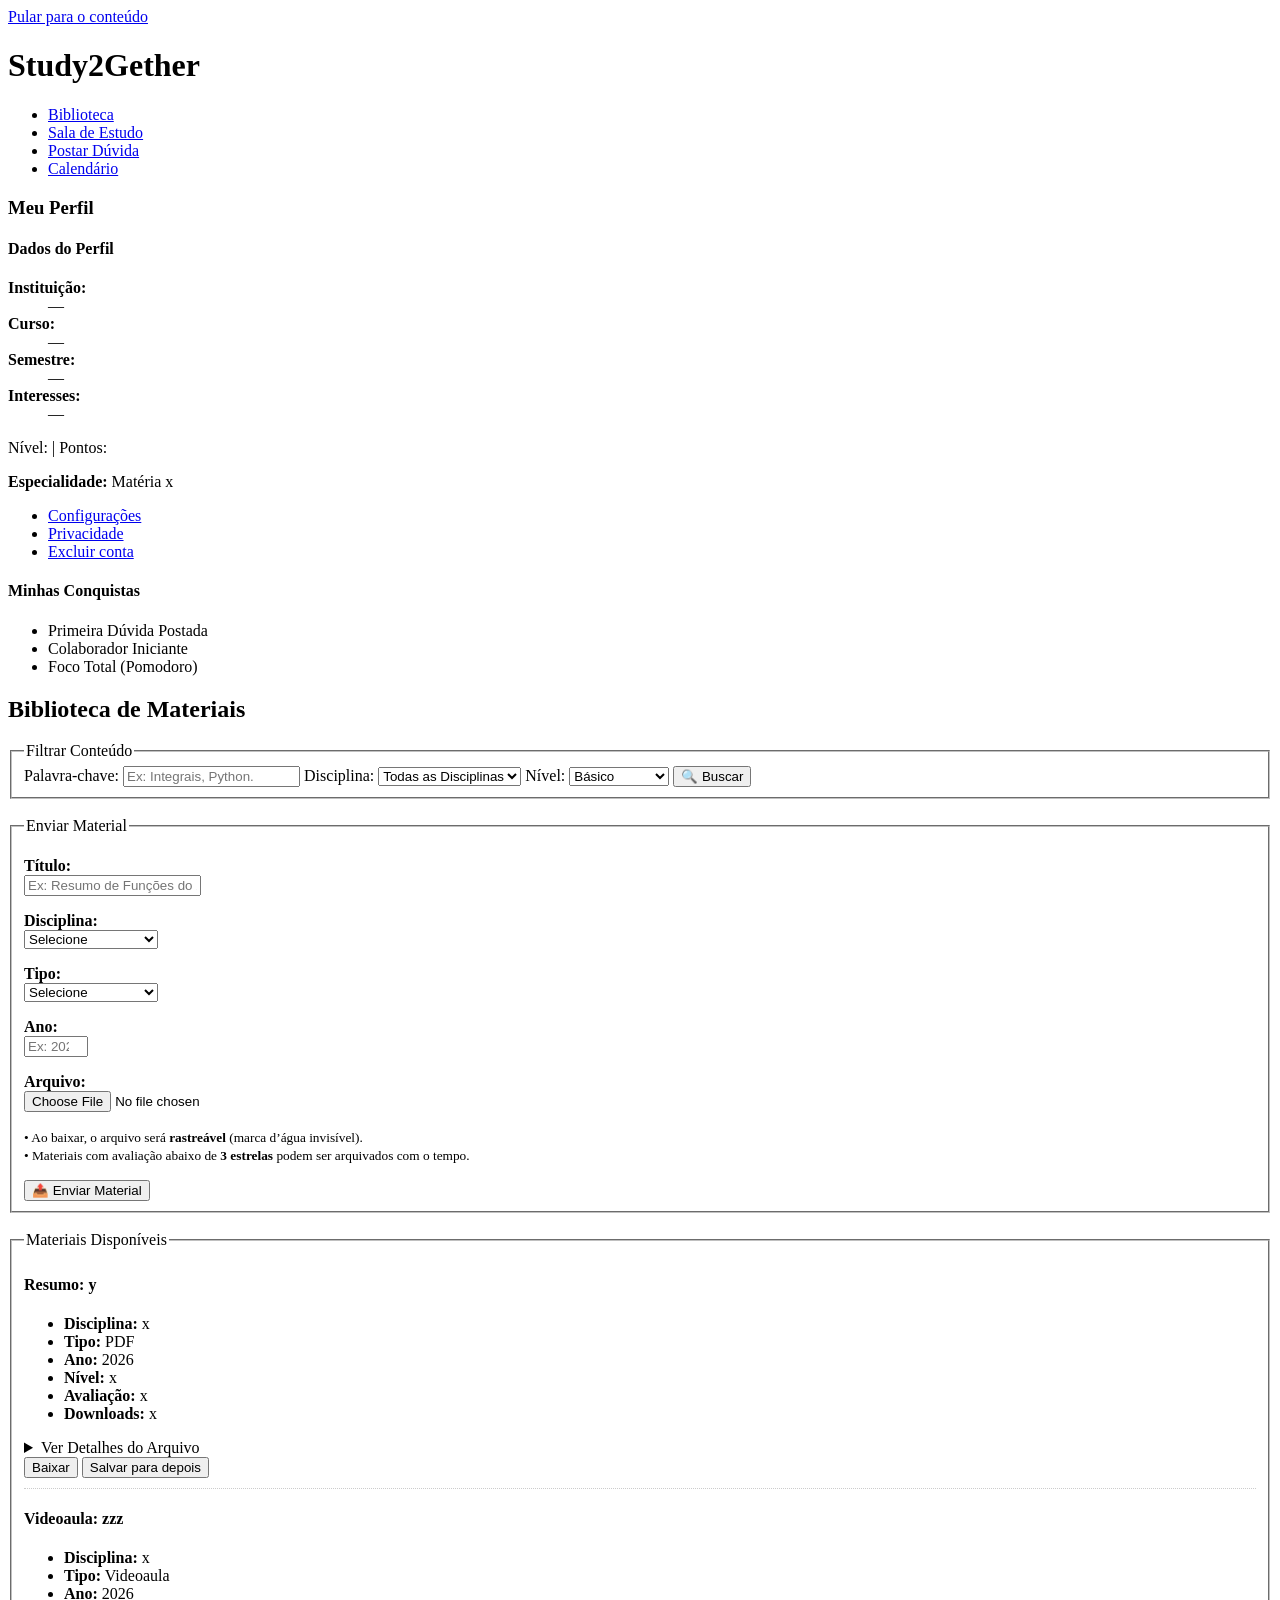
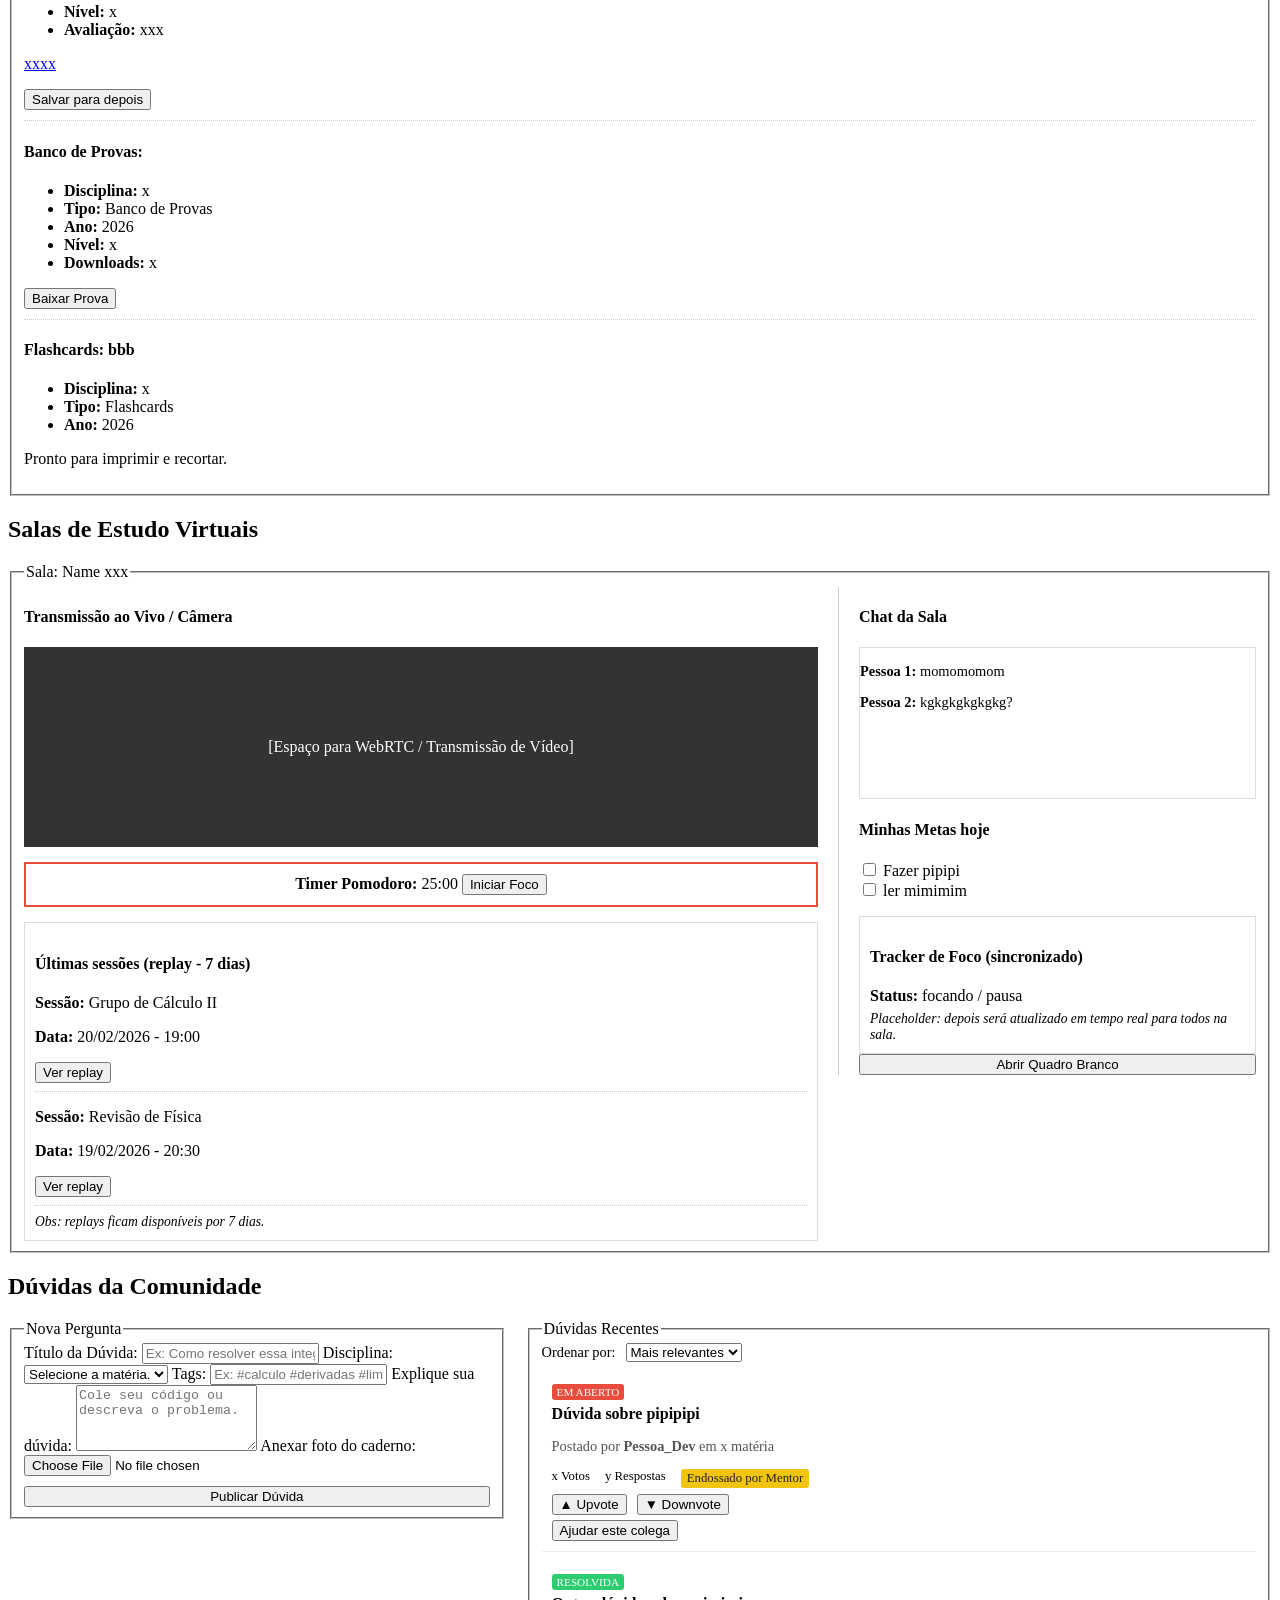
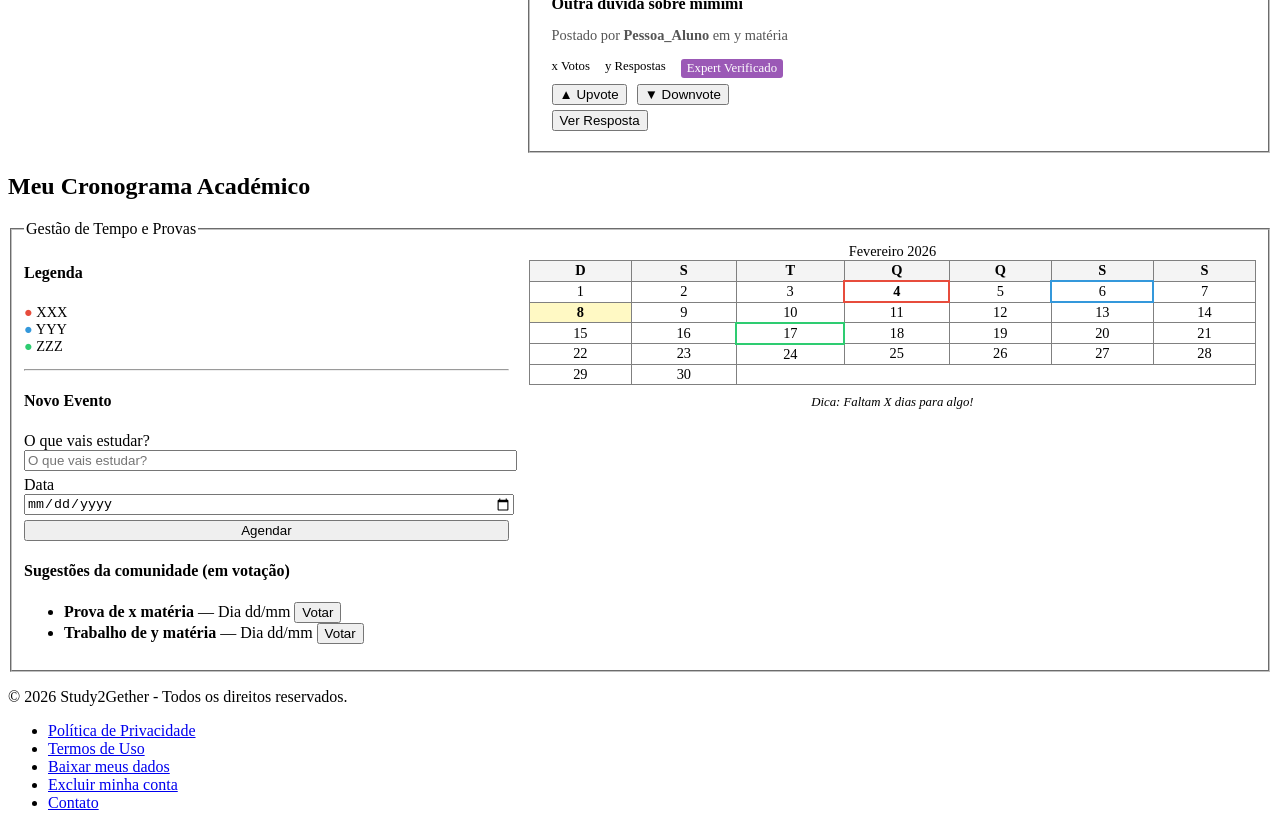
==== index.html @ aff8c79a "Update and rename CÓDIGO html.txt to index.html" ====
<!DOCTYPE html>
<html lang="pt-br">
<head>
    <meta charset="UTF-8"> <title>Study2Gether | Plataforma de Estudos Colaborativos</title>
    <meta name="viewport" content="width=device-width, initial-scale=1.0">
    <meta name="description" content="Plataforma de estudos colaborativos com salas virtuais, biblioteca de materiais e sistema de gamificação.">

    <meta name="theme-color" content="#4A90E2">
    <meta name="apple-mobile-web-app-capable" content="yes">
    <meta name="apple-mobile-web-app-status-bar-style" content="black-translucent">
    
</head>
<body>
     
    <a href="#conteudo">Pular para o conteúdo</a>

    <header>
        <h1>Study2Gether</h1>
        <nav aria-label="Menu Principal">
            <ul>
               <li><a href="#biblioteca">Biblioteca</a></li>
                <li><a href="#sala">Sala de Estudo</a></li>
                <li><a href="#duvidas">Postar Dúvida</a></li>
                <li><a href="#calendario">Calendário</a></li>
            </ul>
        </nav>
    </header>

<aside>
    <h3>Meu Perfil</h3>
    <section aria-labelledby="dados-perfil">
        <h4 id="dados-perfil">Dados do Perfil</h4>
        <dl>
            <dt><strong>Instituição:</strong></dt>
            <dd>—</dd>

            <dt><strong>Curso:</strong></dt>
            <dd>—</dd>

            <dt><strong>Semestre:</strong></dt>
            <dd>—</dd>

            <dt><strong>Interesses:</strong></dt>
            <dd>—</dd>
        </dl>
    </section>

    <p>Nível: | Pontos:</p>
    <p><strong>Especialidade:</strong> Matéria x</p>

    <nav aria-label="Ações de Conta">
        <ul>
            <li><a href="#configuracoes">Configurações</a></li>
            <li><a href="#privacidade">Privacidade</a></li>
            <li><a href="#excluir-conta">Excluir conta</a></li>
        </ul>
    </nav>

    <h4>Minhas Conquistas</h4>
    <ul>
        <li>Primeira Dúvida Postada</li>
        <li>Colaborador Iniciante</li>
        <li>Foco Total (Pomodoro)</li>
    </ul>
</aside>

    <main id="conteudo">
        <section id="biblioteca">
    <header>
        <h2>Biblioteca de Materiais</h2>
    </header>

    <fieldset>
        <legend>Filtrar Conteúdo</legend>
        <form action="#" method="GET">
            <label for="busca">Palavra-chave:</label>
            <input type="search" id="busca" name="q" placeholder="Ex: Integrais, Python.">

            <label for="filtro-materia">Disciplina:</label>
            <select id="filtro-materia" name="materia">
              <option value="todos">Todas as Disciplinas</option>
              <option value="portugues">Português</option>
              <option value="matematica">Matemática</option>
              <option value="fisica">Física</option>
              <option value="biologia">Biologia</option>
              <option value="historia">História</option>
              <option value="geografia">Geografia</option>
              <option value="quimica">Química</option>
              <option value="producao-texto">Produção de Texto</option>
              <option value="literatura">Literatura</option>
              <option value="artes">Artes</option>
            </select>

            <label for="filtro-nivel">Nível:</label>
            <select id="filtro-nivel" name="nivel">
                <option value="basico">Básico</option>
                <option value="intermediario">Intermediário</option>
                <option value="avancado">Avançado</option>
            </select>
            <button type="submit">🔍 Buscar</button>
        </form>
    </fieldset>

    <br>

    <fieldset>
        <legend>Enviar Material</legend>

        <form action="#" method="POST" enctype="multipart/form-data">
            <p>
                <label for="mat-titulo"><strong>Título:</strong></label><br>
                <input type="text" id="mat-titulo" name="titulo" required placeholder="Ex: Resumo de Funções do 2º grau">
            </p>

            <p>
                <label for="mat-disciplina"><strong>Disciplina:</strong></label><br>
                <select id="mat-disciplina" name="disciplina" required>
                    <option value="" selected disabled>Selecione</option>
                    <option value="portugues">Português</option>
                    <option value="matematica">Matemática</option>
                    <option value="fisica">Física</option>
                    <option value="biologia">Biologia</option>
                    <option value="historia">História</option>
                    <option value="geografia">Geografia</option>
                    <option value="quimica">Química</option>
                    <option value="producao-texto">Produção de Texto</option>
                    <option value="literatura">Literatura</option>
                    <option value="artes">Artes</option>
                </select>
            </p>

            <p>
                <label for="mat-tipo"><strong>Tipo:</strong></label><br>
                <select id="mat-tipo" name="tipo" required>
                    <option value="" selected disabled>Selecione</option>
                    <option value="resumo">Resumo</option>
                    <option value="mapa-mental">Mapa Mental</option>
                    <option value="lista-exercicios">Lista de Exercícios</option>
                    <option value="prova">Banco de Provas</option>
                    <option value="flashcards">Flashcards</option>
                    <option value="videoaula">Videoaula</option>
                    <option value="outro">Outro</option>
                </select>
            </p>

            <p>
                <label for="mat-ano"><strong>Ano:</strong></label><br>
                <input type="number" id="mat-ano" name="ano" required min="2000" max="2100" placeholder="Ex: 2026">
            </p>

            <p>
                <label for="mat-arquivo"><strong>Arquivo:</strong></label><br>
                <input type="file" id="mat-arquivo" name="arquivo" required>
            </p>

            <p>
                <small>
                    • Ao baixar, o arquivo será <strong>rastreável</strong> (marca d’água invisível).<br>
                    • Materiais com avaliação abaixo de <strong>3 estrelas</strong> podem ser arquivados com o tempo.
                </small>
            </p>

            <button type="submit">📤 Enviar Material</button>
        </form>
    </fieldset>

    <br>

    <fieldset>
        <legend>Materiais Disponíveis</legend>

        <article style="border-bottom: 1px dotted #ccc; margin-bottom: 15px; padding-bottom: 10px;">
            <h4>Resumo: y</h4>

            <ul>
                <li><strong>Disciplina:</strong> x</li>
                <li><strong>Tipo:</strong> PDF</li>
                <li><strong>Ano:</strong> <time datetime="2026">2026</time></li>
                <li><strong>Nível:</strong> x</li>
                <li><strong>Avaliação:</strong> x</li>
                <li><strong>Downloads:</strong> x</li>
            </ul>

            <details>
                <summary>Ver Detalhes do Arquivo</summary>
                <p>Resumo focado em pipipip</p>
                <section class="comentarios">
                    <h5>Comentários (2)</h5>
                    <p><small><strong>z_Estudante:</strong> mimimi!</small></p>
                </section>
            </details>

            <button type="button">Baixar</button>
            <button type="button">Salvar para depois</button>
        </article>

        <article style="border-bottom: 1px dotted #ccc; margin-bottom: 15px; padding-bottom: 10px;">
            <h4>Videoaula: zzz</h4>

            <ul>
                <li><strong>Disciplina:</strong> x</li>
                <li><strong>Tipo:</strong> Videoaula</li>
                <li><strong>Ano:</strong> <time datetime="2026">2026</time></li>
                <li><strong>Nível:</strong> x</li>
                <li><strong>Avaliação:</strong> xxx</li>
            </ul>

            <p><a href="https://youtube.com" target="_blank">xxxx</a></p>
            <button type="button">Salvar para depois</button>
        </article>

        <article style="border-bottom: 1px dotted #ccc; margin-bottom: 15px; padding-bottom: 10px;">
            <h4>Banco de Provas:</h4>

            <ul>
                <li><strong>Disciplina:</strong> x</li>
                <li><strong>Tipo:</strong> Banco de Provas</li>
                <li><strong>Ano:</strong> <time datetime="2026">2026</time></li>
                <li><strong>Nível:</strong> x</li>
                <li><strong>Downloads:</strong> x</li>
            </ul>

            <button type="button">Baixar Prova</button>
        </article>

        <article>
            <h4>Flashcards: bbb</h4>

            <ul>
                <li><strong>Disciplina:</strong> x</li>
                <li><strong>Tipo:</strong> Flashcards</li>
                <li><strong>Ano:</strong> <time datetime="2026">2026</time></li>
            </ul>

            <p>Pronto para imprimir e recortar.</p>
        </article>
    </fieldset>
</section>
        <section id="sala">
    <header>
        <h2>Salas de Estudo Virtuais</h2>
    </header>

    <fieldset>
        <legend>Sala: Name xxx</legend>

        <div style="display: flex; gap: 20px; align-items: flex-start;">

            <div style="flex: 2;">
                <h4>Transmissão ao Vivo / Câmera</h4>
                <div style="background-color: #333; height: 200px; color: white; display: flex; align-items: center; justify-content: center;">
                    <p>[Espaço para WebRTC / Transmissão de Vídeo]</p>
                </div>

                <div id="pomodoro" style="margin-top: 15px; padding: 10px; border: 2px solid #e74c3c; text-align: center;">
                    <strong>Timer Pomodoro:</strong> <span>25:00</span>
                    <button type="button">Iniciar Foco</button>
                </div>

                <!-- ADICIONADO: Replay por 7 dias (RF10) -->
                <section aria-label="Replay das sessões" style="margin-top: 15px; padding: 10px; border: 1px solid #ddd;">
                    <h4>Últimas sessões (replay - 7 dias)</h4>

                    <article style="border-bottom: 1px dotted #ccc; padding-bottom: 8px; margin-bottom: 8px;">
                        <p><strong>Sessão:</strong> Grupo de Cálculo II</p>
                        <p><strong>Data:</strong> <time datetime="2026-02-20T19:00">20/02/2026 - 19:00</time></p>
                        <button type="button">Ver replay</button>
                    </article>

                    <article style="border-bottom: 1px dotted #ccc; padding-bottom: 8px; margin-bottom: 8px;">
                        <p><strong>Sessão:</strong> Revisão de Física</p>
                        <p><strong>Data:</strong> <time datetime="2026-02-19T20:30">19/02/2026 - 20:30</time></p>
                        <button type="button">Ver replay</button>
                    </article>

                    <p style="font-size: 0.85em; margin: 0;">
                        <em>Obs: replays ficam disponíveis por 7 dias.</em>
                    </p>
                </section>
            </div>

            <div style="flex: 1; border-left: 1px solid #ccc; padding-left: 20px;">
                <h4>Chat da Sala</h4>
                <div style="height: 150px; border: 1px solid #ddd; margin-bottom: 10px; font-size: 0.9em; overflow-y: scroll;">
                    <p><strong>Pessoa 1:</strong> momomomom</p>
                    <p><strong>Pessoa 2:</strong> kgkgkgkgkgkg?</p>
                </div>

                <h4>Minhas Metas hoje</h4>
                <ul style="list-style: none; padding: 0;">
                    <li><input type="checkbox"> Fazer pipipi</li>
                    <li><input type="checkbox"> ler mimimim</li>
                </ul>

                <aside aria-label="Tracker de Foco" style="margin-top: 10px; padding: 10px; border: 1px solid #ddd;">
                    <h4>Tracker de Foco (sincronizado)</h4>
                    <p style="margin: 0;"><strong>Status:</strong> focando / pausa</p>
                    <p style="margin: 6px 0 0 0; font-size: 0.85em;">
                        <em>Placeholder: depois será atualizado em tempo real para todos na sala.</em>
                    </p>
                </aside>

                <button type="button" style="width: 100%;">Abrir Quadro Branco</button>
            </div>

        </div>
    </fieldset>
</section>

        <section id="duvidas">
    <header>
        <h2>Dúvidas da Comunidade</h2>
    </header>

    <div style="display: flex; gap: 20px; align-items: flex-start;">
        
        <div style="flex: 1;">
            <form action="/enviar-duvida" method="POST" enctype="multipart/form-data">
                <fieldset>
                    <legend>Nova Pergunta</legend>

                    <label for="titulo">Título da Dúvida:</label>
                    <input type="text" id="titulo" name="titulo" placeholder="Ex: Como resolver essa integral?" required>

                    <label for="materia">Disciplina:</label>
                    <select id="materia" name="materia" required>
                      <option value="">Selecione a matéria.</option>
                      <option value="portugues">Português</option>
                      <option value="matematica">Matemática</option>
                      <option value="fisica">Física</option>
                      <option value="biologia">Biologia</option>
                      <option value="historia">História</option>
                      <option value="geografia">Geografia</option>
                      <option value="quimica">Química</option>
                      <option value="producao-texto">Produção de Texto</option>
                      <option value="literatura">Literatura</option>
                      <option value="artes">Artes</option>
                    </select>

                    <label for="tags">Tags:</label>
                    <input type="text" id="tags" name="tags" placeholder="Ex: #calculo #derivadas #limites">

                    <label for="descricao">Explique sua dúvida:</label>
                    <textarea id="descricao" name="descricao" rows="4" required placeholder="Cole seu código ou descreva o problema."></textarea>

                    <label for="arquivo">Anexar foto do caderno:</label>
                    <input type="file" id="arquivo" name="arquivo" accept="image/*">

                    <button type="submit" style="margin-top: 10px; width: 100%;">Publicar Dúvida</button>
                </fieldset>
            </form>
        </div>

        <div style="flex: 1.5;">
            <fieldset>
                <legend>Dúvidas Recentes</legend>

                <div style="display: flex; gap: 10px; align-items: center; margin-bottom: 10px;">
                    <label for="ordenacao" style="font-size: 0.9em;">Ordenar por:</label>
                    <select id="ordenacao" name="ordenacao">
                        <option value="relevantes">Mais relevantes</option>
                        <option value="votadas">Mais votadas</option>
                        <option value="recentes">Mais recentes</option>
                    </select>
                </div>
                
                <article style="border-bottom: 1px solid #eee; padding: 10px; margin-bottom: 10px;">
                    <span style="background: #e74c3c; color: white; padding: 2px 5px; font-size: 0.7em; border-radius: 3px;">EM ABERTO</span>
                    <h4 style="margin: 5px 0;">Dúvida sobre pipipipi</h4>
                    <p style="font-size: 0.9em; color: #555;">Postado por <strong>Pessoa_Dev</strong> em x matéria</p>

                    <div style="display: flex; gap: 15px; font-size: 0.8em;">
                        <span>x Votos</span>
                        <span>y Respostas</span>
                        <span style="background: #f1c40f; color: #222; padding: 2px 6px; border-radius: 3px;">Endossado por Mentor</span>
                    </div>

                    <div style="display: flex; gap: 10px; margin-top: 6px;">
                        <button type="button" aria-label="Dar upvote">▲ Upvote</button>
                        <button type="button" aria-label="Dar downvote">▼ Downvote</button>
                    </div>

                    <button type="button" style="margin-top: 5px;">Ajudar este colega</button>
                </article>

                <article style="padding: 10px;">
                    <span style="background: #2ecc71; color: white; padding: 2px 5px; font-size: 0.7em; border-radius: 3px;">RESOLVIDA</span>
                    <h4 style="margin: 5px 0;">Outra dúvida sobre mimimi</h4>
                    <p style="font-size: 0.9em; color: #555;">Postado por <strong>Pessoa_Aluno</strong> em y matéria</p>

                    <div style="display: flex; gap: 15px; font-size: 0.8em;">
                        <span>x Votos</span>
                        <span>y Respostas</span>
                        <span style="background: #9b59b6; color: white; padding: 2px 6px; border-radius: 3px;">Expert Verificado</span>
                    </div>

                    <div style="display: flex; gap: 10px; margin-top: 6px;">
                        <button type="button" aria-label="Dar upvote">▲ Upvote</button>
                        <button type="button" aria-label="Dar downvote">▼ Downvote</button>
                    </div>

                    <button type="button" style="margin-top: 5px;">Ver Resposta</button>
                </article>

            </fieldset>
        </div>

    </div>
</section>

        <section id="calendario">
            <header>
                <h2>Meu Cronograma Académico</h2>
            </header>
            
            <fieldset>
                <legend>Gestão de Tempo e Provas</legend>

                <div style="display: flex; gap: 20px; align-items: flex-start;">
                    
                    <div style="flex: 1;">
                        <h4>Legenda</h4>
                        <ul style="list-style: none; padding: 0; font-size: 0.9em;">
                            <li><span style="color: #e74c3c;">●</span> XXX</li>
                            <li><span style="color: #3498db;">●</span> YYY</li>
                            <li><span style="color: #2ecc71;">●</span> ZZZ</li>
                        </ul>

                        <hr>

                        <h4>Novo Evento</h4>
                        <form action="#">
                            <label for="evento-titulo">O que vais estudar?</label>
                            <input type="text" id="evento-titulo" name="evento-titulo" placeholder="O que vais estudar?" style="width: 100%; margin-bottom: 5px;">
                            <label for="evento-data">Data</label>
                            <input type="date" id="evento-data" name="evento-data" style="width: 100%; margin-bottom: 5px;">
                            <button type="submit" style="width: 100%;">Agendar</button>
                        </form>
                        <h4>Sugestões da comunidade (em votação)</h4>
                        <ul>
                            <li>
                                <strong>Prova de x matéria</strong> — <span>Dia dd/mm</span>
                                <button type="button">Votar</button>
                            </li>
                            <li>
                                <strong>Trabalho de y matéria</strong> — <span>Dia dd/mm</span>
                                <button type="button">Votar</button>
                            </li>
                        </ul>
                    </div>

                    <div style="flex: 1.5;">
                        <table border="1" style="border-collapse: collapse; width: 100%; text-align: center; font-size: 0.9em;">
                            <caption>Fevereiro 2026</caption>
                            <thead>
                                <tr style="background-color: #f4f4f4;">
                                    <th>D</th> 
                                    <th>S</th> 
                                    <th>T</th> 
                                    <th>Q</th> 
                                    <th>Q</th> 
                                    <th>S</th> 
                                    <th>S</th>
                                </tr>
                            </thead>
                            <tbody>
                                <tr>
                                    <td>1</td> 
                                    <td>2</td> 
                                    <td>3</td> 
                                    <td style="border: 2px solid #e74c3c; font-weight: bold;">4</td> 
                                    <td>5</td> 
                                    <td style="border: 2px solid #3498db;">6</td> 
                                    <td>7</td>
                                </tr>
                                <tr>
                                    <td style="background-color: #fff9c4; font-weight: bold;">8</td> 
                                    <td>9</td> 
                                    <td>10</td> 
                                    <td>11</td> 
                                    <td>12</td> 
                                    <td>13</td> 
                                    <td>14</td>
                                </tr>
                                <tr>
                                    <td>15</td> 
                                    <td>16</td> 
                                    <td style="border: 2px solid #2ecc71;">17</td> 
                                    <td>18</td> 
                                    <td>19</td> 
                                    <td>20</td> 
                                    <td>21</td>
                                </tr>
                                <tr>
                                    <td>22</td> 
                                    <td>23</td> 
                                    <td>24</td> 
                                    <td>25</td> 
                                    <td>26</td> 
                                    <td>27</td> 
                                    <td>28</td>
                                </tr>
                                    <td>29</td> 
                                    <td>30</td> 
                            </tbody>
                        </table>
                        <p style="font-size: 0.8em; margin-top: 10px; text-align: center;">
                             <em>Dica: Faltam X dias para algo!</em>
                        </p>
                    </div>

                </div>
            </fieldset>
        </section>
    </main>

    <footer>
        <p>&copy; 2026 Study2Gether - Todos os direitos reservados.</p>
    <nav aria-label="Links Úteis"> 
    <ul>
          <li><a href="#privacidade">Política de Privacidade</a>
          </li>
          <li><a href="#termos">Termos de Uso</a>
          </li>
          <li><a href="#baixar-dados">Baixar meus dados</a>
          </li>
          <li><a href="#excluir-conta">Excluir minha conta</a>
          </li>
          <li><a href="#contato">Contato</a>
          </li>
    </ul>
  </nav>
</footer>
</body>
</html>
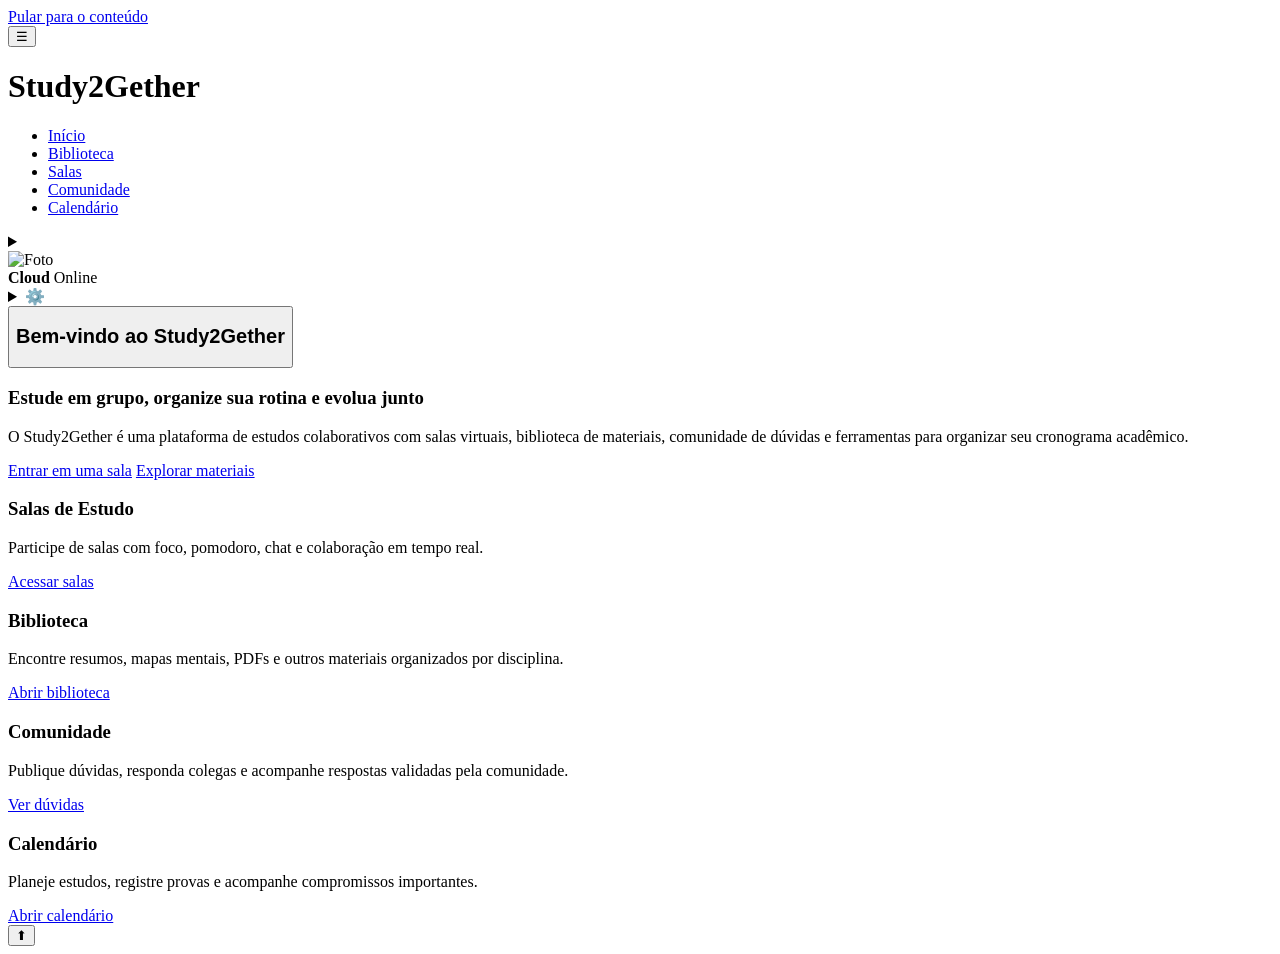
==== commit 34588bc6: "Update index.html" ====
--- a/index.html
+++ b/index.html
@@ -1,535 +1,161 @@
 <!DOCTYPE html>
 <html lang="pt-br">
 <head>
-    <meta charset="UTF-8"> <title>Study2Gether | Plataforma de Estudos Colaborativos</title>
-    <meta name="viewport" content="width=device-width, initial-scale=1.0">
-    <meta name="description" content="Plataforma de estudos colaborativos com salas virtuais, biblioteca de materiais e sistema de gamificação.">
+  <meta charset="UTF-8">
+  <title>Study2Gether | Plataforma de Estudos Colaborativos</title>
+  <meta name="viewport" content="width=device-width, initial-scale=1.0">
+  <meta name="description" content="Plataforma de estudos colaborativos com salas virtuais, biblioteca de materiais e sistema de gamificação.">
 
-    <meta name="theme-color" content="#4A90E2">
-    <meta name="apple-mobile-web-app-capable" content="yes">
-    <meta name="apple-mobile-web-app-status-bar-style" content="black-translucent">
+  <meta name="theme-color" content="#4A90E2">
+  <meta name="apple-mobile-web-app-capable" content="yes">
+  <meta name="apple-mobile-web-app-status-bar-style" content="black-translucent">
+
+  <link rel="stylesheet" href="base.css">
+  <link rel="stylesheet" href="layout.css">
+  <link rel="stylesheet" href="components.css">
+  <link rel="stylesheet" href="pages.css">
+  <link rel="stylesheet" href="responsive.css">
+</head>
+
+<body class="page-home">
+  <a href="#conteudo" class="sr-only">Pular para o conteúdo</a>
+
+  <header>
+    <button id="menu-toggle" class="menu-toggle btn btn--icon" aria-label="Abrir menu">
+      ☰
+    </button>
+    <h1 class="brand">
+      <span class="brand__study">Study</span><span class="brand__rest">2Gether</span>
+    </h1>
+
+    <nav aria-label="Menu Principal">
+      <ul>
+        <li><a href="index.html" aria-current="page">Início</a></li>
+        <li><a href="biblioteca.html">Biblioteca</a></li>
+        <li><a href="salas.html">Salas</a></li>
+        <li><a href="comunidade.html">Comunidade</a></li>
+        <li><a href="calendario.html">Calendário</a></li>
+      </ul>
+    </nav>
+  </header>
+
+<aside class="sidebar">
+<div class="sidebar-footer">
+  <div class="user-pill-container card-soft">
     
-</head>
-<body>
-     
-    <a href="#conteudo">Pular para o conteúdo</a>
+    <details class="user-profile-wrapper">
+      <summary class="user-pill-summary" title="Ver opções de perfil">
+        <div class="user-avatar-small">
+          <img src="https://via.placeholder.com/32" alt="Foto">
+          <span class="status-indicator online"></span>
+        </div>
+        <div class="user-text-small">
+          <strong>Cloud</strong>
+          <span>Online</span>
+        </div>
+      </summary>
 
-    <header>
-        <h1>Study2Gether</h1>
-        <nav aria-label="Menu Principal">
-            <ul>
-               <li><a href="#biblioteca">Biblioteca</a></li>
-                <li><a href="#sala">Sala de Estudo</a></li>
-                <li><a href="#duvidas">Postar Dúvida</a></li>
-                <li><a href="#calendario">Calendário</a></li>
-            </ul>
-        </nav>
-    </header>
+      <nav class="user-popover-menu">
+        <div class="popover-header-area">
+          <a href="editar-perfil.html" class="avatar-edit-link" title="Mudar Avatar">
+            <img src="https://via.placeholder.com/64" alt="Avatar Maior">
+            <div class="edit-overlay"><span class="icon-camera"></span></div>
+          </a>
+        </div>
+        <div class="popover-content">
+          <div class="popover-user-titles">
+            <h4>Cloud</h4>
+          </div>
+          <hr> 
+          <div class="popover-actions">
+            <a href="editar-perfil.html" class="btn-primary-sm">Editar Perfil</a>                        
+            <a href="sair.html" class="btn-subtle-sm" style="color: var(--danger);">Mudar de Conta</a>         
+          </div>
+        </div>
+      </nav>
+    </details>
 
-<aside>
-    <h3>Meu Perfil</h3>
-    <section aria-labelledby="dados-perfil">
-        <h4 id="dados-perfil">Dados do Perfil</h4>
-        <dl>
-            <dt><strong>Instituição:</strong></dt>
-            <dd>—</dd>
+    <details class="settings-wrapper">
+      <summary class="user-settings-btn" title="Configurações">
+        ⚙️
+      </summary>
 
-            <dt><strong>Curso:</strong></dt>
-            <dd>—</dd>
-
-            <dt><strong>Semestre:</strong></dt>
-            <dd>—</dd>
-
-            <dt><strong>Interesses:</strong></dt>
-            <dd>—</dd>
-        </dl>
-    </section>
-
-    <p>Nível: | Pontos:</p>
-    <p><strong>Especialidade:</strong> Matéria x</p>
-
-    <nav aria-label="Ações de Conta">
-        <ul>
+      <nav class="user-popover-menu settings-popover" aria-label="Links Úteis">
+        <div class="popover-content">
+          <hr>
+          <ul class="settings-links-list">
             <li><a href="#configuracoes">Configurações</a></li>
             <li><a href="#privacidade">Privacidade</a></li>
-            <li><a href="#excluir-conta">Excluir conta</a></li>
-        </ul>
-    </nav>
+            <li><a href="#termos">Termos de Uso</a></li>
+            <li><a href="#baixar-dados">Baixar meus dados</a></li>
+            <li><a href="#contato">Contato</a></li>          
+          </ul>
+        </div>
+      </nav>
+    </details>
 
-    <h4>Minhas Conquistas</h4>
-    <ul>
-        <li>Primeira Dúvida Postada</li>
-        <li>Colaborador Iniciante</li>
-        <li>Foco Total (Pomodoro)</li>
-    </ul>
+  </div>
+</div>
 </aside>
+  
+  <main id="conteudo">
+    <section id="inicio" class="home-page">
+      <header class="section-head">
+    <button id="menu-toggle" class="menu-toggle btn btn--icon" aria-label="Abrir menu">
+        <h2>Bem-vindo ao Study2Gether</h2>
+      </header>
 
-    <main id="conteudo">
-        <section id="biblioteca">
-    <header>
-        <h2>Biblioteca de Materiais</h2>
-    </header>
+      <section class="home-hero">
+        <h3>Estude em grupo, organize sua rotina e evolua junto</h3>
+        <p>
+          O Study2Gether é uma plataforma de estudos colaborativos com salas virtuais,
+          biblioteca de materiais, comunidade de dúvidas e ferramentas para organizar
+          seu cronograma acadêmico.
+        </p>
 
-    <fieldset>
-        <legend>Filtrar Conteúdo</legend>
-        <form action="#" method="GET">
-            <label for="busca">Palavra-chave:</label>
-            <input type="search" id="busca" name="q" placeholder="Ex: Integrais, Python.">
+        <div class="home-actions">
+          <a href="salas.html" class="btn btn--primary">Entrar em uma sala</a>
+          <a href="biblioteca.html" class="btn btn--secondary">Explorar materiais</a>
+        </div>
+      </section>
 
-            <label for="filtro-materia">Disciplina:</label>
-            <select id="filtro-materia" name="materia">
-              <option value="todos">Todas as Disciplinas</option>
-              <option value="portugues">Português</option>
-              <option value="matematica">Matemática</option>
-              <option value="fisica">Física</option>
-              <option value="biologia">Biologia</option>
-              <option value="historia">História</option>
-              <option value="geografia">Geografia</option>
-              <option value="quimica">Química</option>
-              <option value="producao-texto">Produção de Texto</option>
-              <option value="literatura">Literatura</option>
-              <option value="artes">Artes</option>
-            </select>
-
-            <label for="filtro-nivel">Nível:</label>
-            <select id="filtro-nivel" name="nivel">
-                <option value="basico">Básico</option>
-                <option value="intermediario">Intermediário</option>
-                <option value="avancado">Avançado</option>
-            </select>
-            <button type="submit">🔍 Buscar</button>
-        </form>
-    </fieldset>
-
-    <br>
-
-    <fieldset>
-        <legend>Enviar Material</legend>
-
-        <form action="#" method="POST" enctype="multipart/form-data">
-            <p>
-                <label for="mat-titulo"><strong>Título:</strong></label><br>
-                <input type="text" id="mat-titulo" name="titulo" required placeholder="Ex: Resumo de Funções do 2º grau">
-            </p>
-
-            <p>
-                <label for="mat-disciplina"><strong>Disciplina:</strong></label><br>
-                <select id="mat-disciplina" name="disciplina" required>
-                    <option value="" selected disabled>Selecione</option>
-                    <option value="portugues">Português</option>
-                    <option value="matematica">Matemática</option>
-                    <option value="fisica">Física</option>
-                    <option value="biologia">Biologia</option>
-                    <option value="historia">História</option>
-                    <option value="geografia">Geografia</option>
-                    <option value="quimica">Química</option>
-                    <option value="producao-texto">Produção de Texto</option>
-                    <option value="literatura">Literatura</option>
-                    <option value="artes">Artes</option>
-                </select>
-            </p>
-
-            <p>
-                <label for="mat-tipo"><strong>Tipo:</strong></label><br>
-                <select id="mat-tipo" name="tipo" required>
-                    <option value="" selected disabled>Selecione</option>
-                    <option value="resumo">Resumo</option>
-                    <option value="mapa-mental">Mapa Mental</option>
-                    <option value="lista-exercicios">Lista de Exercícios</option>
-                    <option value="prova">Banco de Provas</option>
-                    <option value="flashcards">Flashcards</option>
-                    <option value="videoaula">Videoaula</option>
-                    <option value="outro">Outro</option>
-                </select>
-            </p>
-
-            <p>
-                <label for="mat-ano"><strong>Ano:</strong></label><br>
-                <input type="number" id="mat-ano" name="ano" required min="2000" max="2100" placeholder="Ex: 2026">
-            </p>
-
-            <p>
-                <label for="mat-arquivo"><strong>Arquivo:</strong></label><br>
-                <input type="file" id="mat-arquivo" name="arquivo" required>
-            </p>
-
-            <p>
-                <small>
-                    • Ao baixar, o arquivo será <strong>rastreável</strong> (marca d’água invisível).<br>
-                    • Materiais com avaliação abaixo de <strong>3 estrelas</strong> podem ser arquivados com o tempo.
-                </small>
-            </p>
-
-            <button type="submit">📤 Enviar Material</button>
-        </form>
-    </fieldset>
-
-    <br>
-
-    <fieldset>
-        <legend>Materiais Disponíveis</legend>
-
-        <article style="border-bottom: 1px dotted #ccc; margin-bottom: 15px; padding-bottom: 10px;">
-            <h4>Resumo: y</h4>
-
-            <ul>
-                <li><strong>Disciplina:</strong> x</li>
-                <li><strong>Tipo:</strong> PDF</li>
-                <li><strong>Ano:</strong> <time datetime="2026">2026</time></li>
-                <li><strong>Nível:</strong> x</li>
-                <li><strong>Avaliação:</strong> x</li>
-                <li><strong>Downloads:</strong> x</li>
-            </ul>
-
-            <details>
-                <summary>Ver Detalhes do Arquivo</summary>
-                <p>Resumo focado em pipipip</p>
-                <section class="comentarios">
-                    <h5>Comentários (2)</h5>
-                    <p><small><strong>z_Estudante:</strong> mimimi!</small></p>
-                </section>
-            </details>
-
-            <button type="button">Baixar</button>
-            <button type="button">Salvar para depois</button>
+      <div class="home-grid">
+        <article class="home-card card">
+          <h3>Salas de Estudo</h3>
+          <p>Participe de salas com foco, pomodoro, chat e colaboração em tempo real.</p>
+          <a href="salas.html" class="btn btn--link">Acessar salas</a>
         </article>
 
-        <article style="border-bottom: 1px dotted #ccc; margin-bottom: 15px; padding-bottom: 10px;">
-            <h4>Videoaula: zzz</h4>
-
-            <ul>
-                <li><strong>Disciplina:</strong> x</li>
-                <li><strong>Tipo:</strong> Videoaula</li>
-                <li><strong>Ano:</strong> <time datetime="2026">2026</time></li>
-                <li><strong>Nível:</strong> x</li>
-                <li><strong>Avaliação:</strong> xxx</li>
-            </ul>
-
-            <p><a href="https://youtube.com" target="_blank">xxxx</a></p>
-            <button type="button">Salvar para depois</button>
+        <article class="home-card card">
+          <h3>Biblioteca</h3>
+          <p>Encontre resumos, mapas mentais, PDFs e outros materiais organizados por disciplina.</p>
+          <a href="biblioteca.html" class="btn btn--link">Abrir biblioteca</a>
         </article>
 
-        <article style="border-bottom: 1px dotted #ccc; margin-bottom: 15px; padding-bottom: 10px;">
-            <h4>Banco de Provas:</h4>
-
-            <ul>
-                <li><strong>Disciplina:</strong> x</li>
-                <li><strong>Tipo:</strong> Banco de Provas</li>
-                <li><strong>Ano:</strong> <time datetime="2026">2026</time></li>
-                <li><strong>Nível:</strong> x</li>
-                <li><strong>Downloads:</strong> x</li>
-            </ul>
-
-            <button type="button">Baixar Prova</button>
+        <article class="home-card card">
+          <h3>Comunidade</h3>
+          <p>Publique dúvidas, responda colegas e acompanhe respostas validadas pela comunidade.</p>
+          <a href="comunidade.html" class="btn btn--link">Ver dúvidas</a>
         </article>
 
-        <article>
-            <h4>Flashcards: bbb</h4>
+        <article class="home-card card">
+          <h3>Calendário</h3>
+          <p>Planeje estudos, registre provas e acompanhe compromissos importantes.</p>
+          <a href="calendario.html" class="btn btn--link">Abrir calendário</a>
+        </article>
+      </div>
+    </section>
+  </main>
 
-            <ul>
-                <li><strong>Disciplina:</strong> x</li>
-                <li><strong>Tipo:</strong> Flashcards</li>
-                <li><strong>Ano:</strong> <time datetime="2026">2026</time></li>
-            </ul>
+  <footer>
 
-            <p>Pronto para imprimir e recortar.</p>
-        </article>
-    </fieldset>
-</section>
-        <section id="sala">
-    <header>
-        <h2>Salas de Estudo Virtuais</h2>
-    </header>
+    </nav>
+  </footer>
+  <div class="overlay" id="overlay"></div>
+  <button id="voltarTopo" class="btn btn--icon" aria-label="Voltar ao topo">⬆</button>
+  <script src="script.js"></script>
+  <script src="db.js"></script>
+  <script src="controller.js"></script>
 
-    <fieldset>
-        <legend>Sala: Name xxx</legend>
-
-        <div style="display: flex; gap: 20px; align-items: flex-start;">
-
-            <div style="flex: 2;">
-                <h4>Transmissão ao Vivo / Câmera</h4>
-                <div style="background-color: #333; height: 200px; color: white; display: flex; align-items: center; justify-content: center;">
-                    <p>[Espaço para WebRTC / Transmissão de Vídeo]</p>
-                </div>
-
-                <div id="pomodoro" style="margin-top: 15px; padding: 10px; border: 2px solid #e74c3c; text-align: center;">
-                    <strong>Timer Pomodoro:</strong> <span>25:00</span>
-                    <button type="button">Iniciar Foco</button>
-                </div>
-
-                <!-- ADICIONADO: Replay por 7 dias (RF10) -->
-                <section aria-label="Replay das sessões" style="margin-top: 15px; padding: 10px; border: 1px solid #ddd;">
-                    <h4>Últimas sessões (replay - 7 dias)</h4>
-
-                    <article style="border-bottom: 1px dotted #ccc; padding-bottom: 8px; margin-bottom: 8px;">
-                        <p><strong>Sessão:</strong> Grupo de Cálculo II</p>
-                        <p><strong>Data:</strong> <time datetime="2026-02-20T19:00">20/02/2026 - 19:00</time></p>
-                        <button type="button">Ver replay</button>
-                    </article>
-
-                    <article style="border-bottom: 1px dotted #ccc; padding-bottom: 8px; margin-bottom: 8px;">
-                        <p><strong>Sessão:</strong> Revisão de Física</p>
-                        <p><strong>Data:</strong> <time datetime="2026-02-19T20:30">19/02/2026 - 20:30</time></p>
-                        <button type="button">Ver replay</button>
-                    </article>
-
-                    <p style="font-size: 0.85em; margin: 0;">
-                        <em>Obs: replays ficam disponíveis por 7 dias.</em>
-                    </p>
-                </section>
-            </div>
-
-            <div style="flex: 1; border-left: 1px solid #ccc; padding-left: 20px;">
-                <h4>Chat da Sala</h4>
-                <div style="height: 150px; border: 1px solid #ddd; margin-bottom: 10px; font-size: 0.9em; overflow-y: scroll;">
-                    <p><strong>Pessoa 1:</strong> momomomom</p>
-                    <p><strong>Pessoa 2:</strong> kgkgkgkgkgkg?</p>
-                </div>
-
-                <h4>Minhas Metas hoje</h4>
-                <ul style="list-style: none; padding: 0;">
-                    <li><input type="checkbox"> Fazer pipipi</li>
-                    <li><input type="checkbox"> ler mimimim</li>
-                </ul>
-
-                <aside aria-label="Tracker de Foco" style="margin-top: 10px; padding: 10px; border: 1px solid #ddd;">
-                    <h4>Tracker de Foco (sincronizado)</h4>
-                    <p style="margin: 0;"><strong>Status:</strong> focando / pausa</p>
-                    <p style="margin: 6px 0 0 0; font-size: 0.85em;">
-                        <em>Placeholder: depois será atualizado em tempo real para todos na sala.</em>
-                    </p>
-                </aside>
-
-                <button type="button" style="width: 100%;">Abrir Quadro Branco</button>
-            </div>
-
-        </div>
-    </fieldset>
-</section>
-
-        <section id="duvidas">
-    <header>
-        <h2>Dúvidas da Comunidade</h2>
-    </header>
-
-    <div style="display: flex; gap: 20px; align-items: flex-start;">
-        
-        <div style="flex: 1;">
-            <form action="/enviar-duvida" method="POST" enctype="multipart/form-data">
-                <fieldset>
-                    <legend>Nova Pergunta</legend>
-
-                    <label for="titulo">Título da Dúvida:</label>
-                    <input type="text" id="titulo" name="titulo" placeholder="Ex: Como resolver essa integral?" required>
-
-                    <label for="materia">Disciplina:</label>
-                    <select id="materia" name="materia" required>
-                      <option value="">Selecione a matéria.</option>
-                      <option value="portugues">Português</option>
-                      <option value="matematica">Matemática</option>
-                      <option value="fisica">Física</option>
-                      <option value="biologia">Biologia</option>
-                      <option value="historia">História</option>
-                      <option value="geografia">Geografia</option>
-                      <option value="quimica">Química</option>
-                      <option value="producao-texto">Produção de Texto</option>
-                      <option value="literatura">Literatura</option>
-                      <option value="artes">Artes</option>
-                    </select>
-
-                    <label for="tags">Tags:</label>
-                    <input type="text" id="tags" name="tags" placeholder="Ex: #calculo #derivadas #limites">
-
-                    <label for="descricao">Explique sua dúvida:</label>
-                    <textarea id="descricao" name="descricao" rows="4" required placeholder="Cole seu código ou descreva o problema."></textarea>
-
-                    <label for="arquivo">Anexar foto do caderno:</label>
-                    <input type="file" id="arquivo" name="arquivo" accept="image/*">
-
-                    <button type="submit" style="margin-top: 10px; width: 100%;">Publicar Dúvida</button>
-                </fieldset>
-            </form>
-        </div>
-
-        <div style="flex: 1.5;">
-            <fieldset>
-                <legend>Dúvidas Recentes</legend>
-
-                <div style="display: flex; gap: 10px; align-items: center; margin-bottom: 10px;">
-                    <label for="ordenacao" style="font-size: 0.9em;">Ordenar por:</label>
-                    <select id="ordenacao" name="ordenacao">
-                        <option value="relevantes">Mais relevantes</option>
-                        <option value="votadas">Mais votadas</option>
-                        <option value="recentes">Mais recentes</option>
-                    </select>
-                </div>
-                
-                <article style="border-bottom: 1px solid #eee; padding: 10px; margin-bottom: 10px;">
-                    <span style="background: #e74c3c; color: white; padding: 2px 5px; font-size: 0.7em; border-radius: 3px;">EM ABERTO</span>
-                    <h4 style="margin: 5px 0;">Dúvida sobre pipipipi</h4>
-                    <p style="font-size: 0.9em; color: #555;">Postado por <strong>Pessoa_Dev</strong> em x matéria</p>
-
-                    <div style="display: flex; gap: 15px; font-size: 0.8em;">
-                        <span>x Votos</span>
-                        <span>y Respostas</span>
-                        <span style="background: #f1c40f; color: #222; padding: 2px 6px; border-radius: 3px;">Endossado por Mentor</span>
-                    </div>
-
-                    <div style="display: flex; gap: 10px; margin-top: 6px;">
-                        <button type="button" aria-label="Dar upvote">▲ Upvote</button>
-                        <button type="button" aria-label="Dar downvote">▼ Downvote</button>
-                    </div>
-
-                    <button type="button" style="margin-top: 5px;">Ajudar este colega</button>
-                </article>
-
-                <article style="padding: 10px;">
-                    <span style="background: #2ecc71; color: white; padding: 2px 5px; font-size: 0.7em; border-radius: 3px;">RESOLVIDA</span>
-                    <h4 style="margin: 5px 0;">Outra dúvida sobre mimimi</h4>
-                    <p style="font-size: 0.9em; color: #555;">Postado por <strong>Pessoa_Aluno</strong> em y matéria</p>
-
-                    <div style="display: flex; gap: 15px; font-size: 0.8em;">
-                        <span>x Votos</span>
-                        <span>y Respostas</span>
-                        <span style="background: #9b59b6; color: white; padding: 2px 6px; border-radius: 3px;">Expert Verificado</span>
-                    </div>
-
-                    <div style="display: flex; gap: 10px; margin-top: 6px;">
-                        <button type="button" aria-label="Dar upvote">▲ Upvote</button>
-                        <button type="button" aria-label="Dar downvote">▼ Downvote</button>
-                    </div>
-
-                    <button type="button" style="margin-top: 5px;">Ver Resposta</button>
-                </article>
-
-            </fieldset>
-        </div>
-
-    </div>
-</section>
-
-        <section id="calendario">
-            <header>
-                <h2>Meu Cronograma Académico</h2>
-            </header>
-            
-            <fieldset>
-                <legend>Gestão de Tempo e Provas</legend>
-
-                <div style="display: flex; gap: 20px; align-items: flex-start;">
-                    
-                    <div style="flex: 1;">
-                        <h4>Legenda</h4>
-                        <ul style="list-style: none; padding: 0; font-size: 0.9em;">
-                            <li><span style="color: #e74c3c;">●</span> XXX</li>
-                            <li><span style="color: #3498db;">●</span> YYY</li>
-                            <li><span style="color: #2ecc71;">●</span> ZZZ</li>
-                        </ul>
-
-                        <hr>
-
-                        <h4>Novo Evento</h4>
-                        <form action="#">
-                            <label for="evento-titulo">O que vais estudar?</label>
-                            <input type="text" id="evento-titulo" name="evento-titulo" placeholder="O que vais estudar?" style="width: 100%; margin-bottom: 5px;">
-                            <label for="evento-data">Data</label>
-                            <input type="date" id="evento-data" name="evento-data" style="width: 100%; margin-bottom: 5px;">
-                            <button type="submit" style="width: 100%;">Agendar</button>
-                        </form>
-                        <h4>Sugestões da comunidade (em votação)</h4>
-                        <ul>
-                            <li>
-                                <strong>Prova de x matéria</strong> — <span>Dia dd/mm</span>
-                                <button type="button">Votar</button>
-                            </li>
-                            <li>
-                                <strong>Trabalho de y matéria</strong> — <span>Dia dd/mm</span>
-                                <button type="button">Votar</button>
-                            </li>
-                        </ul>
-                    </div>
-
-                    <div style="flex: 1.5;">
-                        <table border="1" style="border-collapse: collapse; width: 100%; text-align: center; font-size: 0.9em;">
-                            <caption>Fevereiro 2026</caption>
-                            <thead>
-                                <tr style="background-color: #f4f4f4;">
-                                    <th>D</th> 
-                                    <th>S</th> 
-                                    <th>T</th> 
-                                    <th>Q</th> 
-                                    <th>Q</th> 
-                                    <th>S</th> 
-                                    <th>S</th>
-                                </tr>
-                            </thead>
-                            <tbody>
-                                <tr>
-                                    <td>1</td> 
-                                    <td>2</td> 
-                                    <td>3</td> 
-                                    <td style="border: 2px solid #e74c3c; font-weight: bold;">4</td> 
-                                    <td>5</td> 
-                                    <td style="border: 2px solid #3498db;">6</td> 
-                                    <td>7</td>
-                                </tr>
-                                <tr>
-                                    <td style="background-color: #fff9c4; font-weight: bold;">8</td> 
-                                    <td>9</td> 
-                                    <td>10</td> 
-                                    <td>11</td> 
-                                    <td>12</td> 
-                                    <td>13</td> 
-                                    <td>14</td>
-                                </tr>
-                                <tr>
-                                    <td>15</td> 
-                                    <td>16</td> 
-                                    <td style="border: 2px solid #2ecc71;">17</td> 
-                                    <td>18</td> 
-                                    <td>19</td> 
-                                    <td>20</td> 
-                                    <td>21</td>
-                                </tr>
-                                <tr>
-                                    <td>22</td> 
-                                    <td>23</td> 
-                                    <td>24</td> 
-                                    <td>25</td> 
-                                    <td>26</td> 
-                                    <td>27</td> 
-                                    <td>28</td>
-                                </tr>
-                                    <td>29</td> 
-                                    <td>30</td> 
-                            </tbody>
-                        </table>
-                        <p style="font-size: 0.8em; margin-top: 10px; text-align: center;">
-                             <em>Dica: Faltam X dias para algo!</em>
-                        </p>
-                    </div>
-
-                </div>
-            </fieldset>
-        </section>
-    </main>
-
-    <footer>
-        <p>&copy; 2026 Study2Gether - Todos os direitos reservados.</p>
-    <nav aria-label="Links Úteis"> 
-    <ul>
-          <li><a href="#privacidade">Política de Privacidade</a>
-          </li>
-          <li><a href="#termos">Termos de Uso</a>
-          </li>
-          <li><a href="#baixar-dados">Baixar meus dados</a>
-          </li>
-          <li><a href="#excluir-conta">Excluir minha conta</a>
-          </li>
-          <li><a href="#contato">Contato</a>
-          </li>
-    </ul>
-  </nav>
-</footer>
 </body>
 </html>
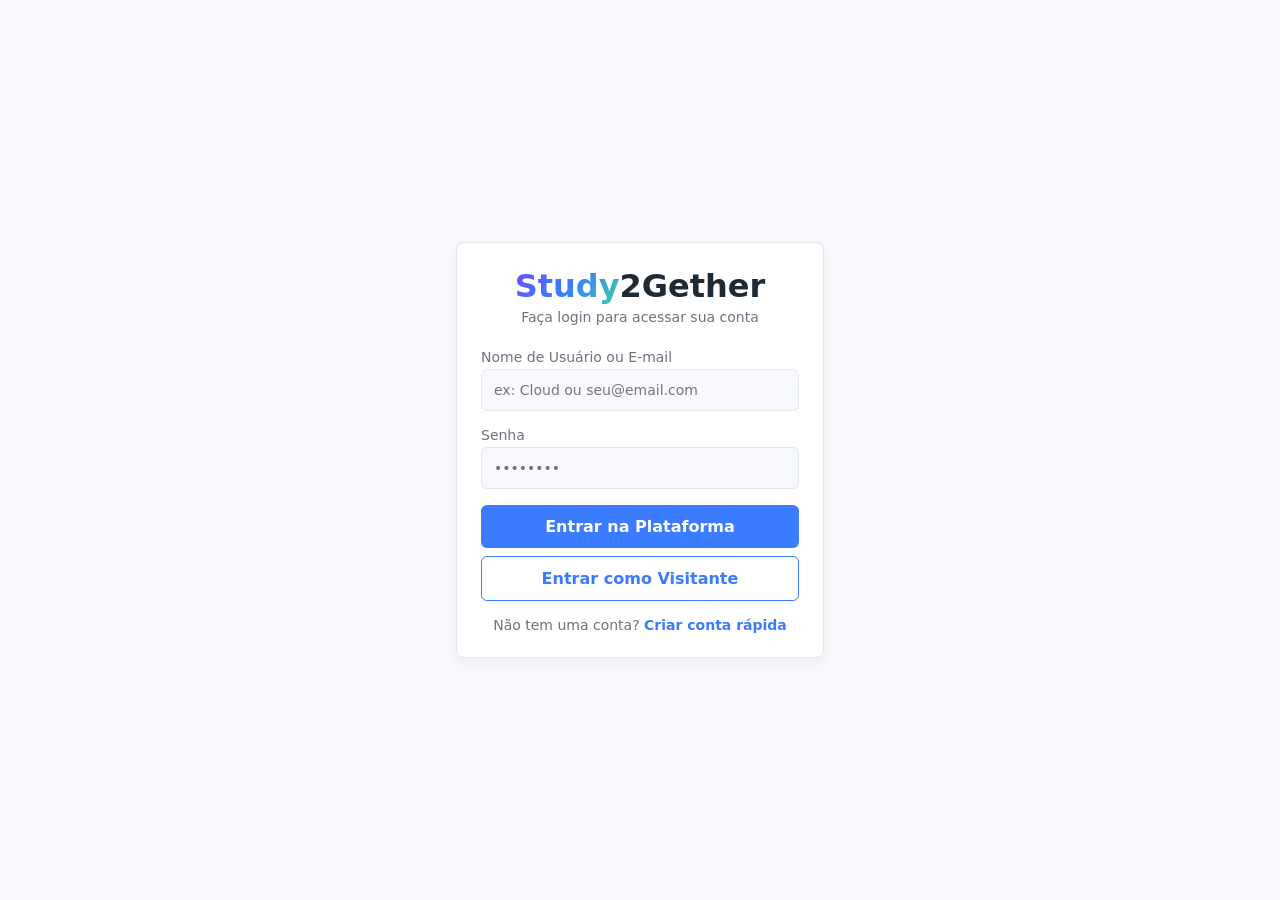
==== commit 90afa00a: "Update index.html" ====
--- a/index.html
+++ b/index.html
@@ -1,161 +1,288 @@
 <!DOCTYPE html>
 <html lang="pt-br">
 <head>
-  <meta charset="UTF-8">
-  <title>Study2Gether | Plataforma de Estudos Colaborativos</title>
+  <meta charset="UTF-8"> 
+  <title>Study2Gether | Login</title>
   <meta name="viewport" content="width=device-width, initial-scale=1.0">
-  <meta name="description" content="Plataforma de estudos colaborativos com salas virtuais, biblioteca de materiais e sistema de gamificação.">
-
   <meta name="theme-color" content="#4A90E2">
-  <meta name="apple-mobile-web-app-capable" content="yes">
-  <meta name="apple-mobile-web-app-status-bar-style" content="black-translucent">
-
-  <link rel="stylesheet" href="base.css">
-  <link rel="stylesheet" href="layout.css">
-  <link rel="stylesheet" href="components.css">
-  <link rel="stylesheet" href="pages.css">
-  <link rel="stylesheet" href="responsive.css">
+
+  <style>
+    /* =========================================
+       1. VARIÁVEIS E TOKENS
+       ========================================= */
+    :root {
+      --brand-blue:   #3A7BFF;
+      --brand-green:  #3ED1A5;
+      --brand-purple: #6A4DFF;
+      --danger:       #EF4444;
+      --bg:           #F7F9FC;
+      --panel:        #FFFFFF;
+      --border:       #E3E8EF;
+      --hover:        #F1F5FF;
+      --text:         #1F2A37;
+      --text-2:       #6B7280;
+      --space-xs:     0.25rem;
+      --space-sm:     0.5rem;
+      --space-md:     1rem;
+      --space-lg:     1.5rem;
+      --ft-sm:        0.875rem;
+      --ft-base:      1rem;
+      --ft-xl:        2rem;
+      --r-xs:         6px;
+      --r-sm:         8px;
+      --shadow-sm:    0 6px 18px rgba(0,0,0,.05);
+      --grad:         linear-gradient(135deg, var(--brand-purple), var(--brand-blue), var(--brand-green));
+    }
+
+    @media (prefers-color-scheme: dark) {
+      :root {
+        --bg:         #0B0E14;
+        --panel:      #151921;
+        --border:     #2D333D;
+        --text:       #F5F7FA;
+        --text-2:     #949BA4;
+      }
+    }
+
+    /* =========================================
+       2. RESET E ESTILOS BÁSICOS
+       ========================================= */
+    * { box-sizing: border-box; margin: 0; padding: 0; }
+
+    body {
+      font-family: ui-sans-serif, system-ui, -apple-system, sans-serif;
+      font-size: var(--ft-base);
+      color: var(--text);
+      background: var(--bg);
+      display: flex;
+      align-items: center;
+      justify-content: center;
+      min-height: 100vh;
+    }
+
+    /* =========================================
+       3. COMPONENTES DO LOGIN
+       ========================================= */
+    .login-wrapper { width: 100%; max-width: 400px; padding: var(--space-md); }
+
+    .card {
+      background: var(--panel);
+      border: 1px solid var(--border);
+      border-radius: var(--r-sm);
+      box-shadow: var(--shadow-sm);
+      padding: var(--space-lg);
+      transition: all 0.3s ease;
+    }
+
+    .brand {
+      display: flex; justify-content: center;
+      font-size: var(--ft-xl); margin-bottom: var(--space-xs);
+    }
+   .brand__study {
+  background: var(--grad);
+  -webkit-background-clip: text;
+  background-clip: text; /* <-- NOVA LINHA ADICIONADA AQUI */
+  color: transparent;
+  font-weight: 800;
+}
+    .brand__rest { color: var(--text); font-weight: 800; }
+
+    .login-subtitle { text-align: center; color: var(--text-2); font-size: var(--ft-sm); margin-bottom: var(--space-lg); }
+
+    label { display: block; margin: var(--space-sm) 0 var(--space-xs); color: var(--text-2); font-size: var(--ft-sm); font-weight: 500; }
+    
+    input {
+      width: 100%; padding: 12px; font-family: inherit; font-size: var(--ft-sm);
+      border: 1px solid var(--border); border-radius: var(--r-xs);
+      background: var(--bg); color: var(--text); margin-bottom: var(--space-sm);
+      transition: border-color .15s ease, box-shadow .15s ease;
+    }
+    input:focus { outline: none; border-color: var(--brand-blue); box-shadow: 0 0 0 3px rgba(58, 123, 255, 0.15); }
+
+    button {
+      width: 100%; font-family: inherit; font-size: var(--ft-base); font-weight: 600;
+      padding: 12px; border: none; border-radius: var(--r-xs); cursor: pointer;
+      transition: all .15s ease; margin-top: var(--space-sm);
+    }
+
+    .btn-primary { background: var(--brand-blue); color: #FFFFFF; }
+    .btn-primary:hover { filter: brightness(1.1); transform: translateY(-2px); }
+
+    .btn-outline { background: transparent; border: 1px solid var(--brand-blue); color: var(--brand-blue); margin-top: 8px;}
+    .btn-outline:hover { background: rgba(58, 123, 255, 0.05); }
+
+    .login-footer { text-align: center; margin-top: var(--space-md); font-size: var(--ft-sm); color: var(--text-2); }
+    .login-footer a { color: var(--brand-blue); text-decoration: none; font-weight: 600; cursor: pointer; }
+    .login-footer a:hover { text-decoration: underline; }
+
+    #msg-erro { color: var(--danger); font-size: var(--ft-sm); text-align: center; margin-top: var(--space-sm); display: none; }
+    
+    /* Classe para esconder elementos dinamicamente com JS */
+    .hidden { display: none !important; }
+  </style>
 </head>
-
-<body class="page-home">
-  <a href="#conteudo" class="sr-only">Pular para o conteúdo</a>
-
-  <header>
-    <button id="menu-toggle" class="menu-toggle btn btn--icon" aria-label="Abrir menu">
-      ☰
-    </button>
-    <h1 class="brand">
-      <span class="brand__study">Study</span><span class="brand__rest">2Gether</span>
-    </h1>
-
-    <nav aria-label="Menu Principal">
-      <ul>
-        <li><a href="index.html" aria-current="page">Início</a></li>
-        <li><a href="biblioteca.html">Biblioteca</a></li>
-        <li><a href="salas.html">Salas</a></li>
-        <li><a href="comunidade.html">Comunidade</a></li>
-        <li><a href="calendario.html">Calendário</a></li>
-      </ul>
-    </nav>
-  </header>
-
-<aside class="sidebar">
-<div class="sidebar-footer">
-  <div class="user-pill-container card-soft">
-    
-    <details class="user-profile-wrapper">
-      <summary class="user-pill-summary" title="Ver opções de perfil">
-        <div class="user-avatar-small">
-          <img src="https://via.placeholder.com/32" alt="Foto">
-          <span class="status-indicator online"></span>
+<body>
+
+  <div class="login-wrapper">
+    <div class="card" id="login-card">
+      
+      <h1 class="brand"><span class="brand__study">Study</span><span class="brand__rest">2Gether</span></h1>
+      <p class="login-subtitle" id="form-title">Faça login para acessar sua conta</p>
+
+      <form id="form-login">
+        <label for="nome">Nome de Usuário ou E-mail</label>
+        <input type="text" id="nome" placeholder="ex: Cloud ou seu@email.com" required>
+
+        <div id="box-email" class="hidden">
+            <label for="email">E-mail</label>
+            <input type="email" id="email" placeholder="seu@email.com">
         </div>
-        <div class="user-text-small">
-          <strong>Cloud</strong>
-          <span>Online</span>
-        </div>
-      </summary>
-
-      <nav class="user-popover-menu">
-        <div class="popover-header-area">
-          <a href="editar-perfil.html" class="avatar-edit-link" title="Mudar Avatar">
-            <img src="https://via.placeholder.com/64" alt="Avatar Maior">
-            <div class="edit-overlay"><span class="icon-camera"></span></div>
-          </a>
-        </div>
-        <div class="popover-content">
-          <div class="popover-user-titles">
-            <h4>Cloud</h4>
-          </div>
-          <hr> 
-          <div class="popover-actions">
-            <a href="editar-perfil.html" class="btn-primary-sm">Editar Perfil</a>                        
-            <a href="sair.html" class="btn-subtle-sm" style="color: var(--danger);">Mudar de Conta</a>         
-          </div>
-        </div>
-      </nav>
-    </details>
-
-    <details class="settings-wrapper">
-      <summary class="user-settings-btn" title="Configurações">
-        ⚙️
-      </summary>
-
-      <nav class="user-popover-menu settings-popover" aria-label="Links Úteis">
-        <div class="popover-content">
-          <hr>
-          <ul class="settings-links-list">
-            <li><a href="#configuracoes">Configurações</a></li>
-            <li><a href="#privacidade">Privacidade</a></li>
-            <li><a href="#termos">Termos de Uso</a></li>
-            <li><a href="#baixar-dados">Baixar meus dados</a></li>
-            <li><a href="#contato">Contato</a></li>          
-          </ul>
-        </div>
-      </nav>
-    </details>
-
+
+        <label for="senha">Senha</label>
+        <input type="password" id="senha" placeholder="••••••••" required>
+
+        <p id="msg-erro"></p>
+
+        <button type="submit" class="btn-primary" id="btn-submit">Entrar na Plataforma</button>
+        <button type="button" class="btn-outline" id="btn-visitante">Entrar como Visitante</button>
+      </form>
+
+      <div class="login-footer">
+        <span id="footer-text">Não tem uma conta?</span> <a id="btn-toggle-mode">Criar conta rápida</a>
+      </div>
+
+    </div>
   </div>
-</div>
-</aside>
-  
-  <main id="conteudo">
-    <section id="inicio" class="home-page">
-      <header class="section-head">
-    <button id="menu-toggle" class="menu-toggle btn btn--icon" aria-label="Abrir menu">
-        <h2>Bem-vindo ao Study2Gether</h2>
-      </header>
-
-      <section class="home-hero">
-        <h3>Estude em grupo, organize sua rotina e evolua junto</h3>
-        <p>
-          O Study2Gether é uma plataforma de estudos colaborativos com salas virtuais,
-          biblioteca de materiais, comunidade de dúvidas e ferramentas para organizar
-          seu cronograma acadêmico.
-        </p>
-
-        <div class="home-actions">
-          <a href="salas.html" class="btn btn--primary">Entrar em uma sala</a>
-          <a href="biblioteca.html" class="btn btn--secondary">Explorar materiais</a>
-        </div>
-      </section>
-
-      <div class="home-grid">
-        <article class="home-card card">
-          <h3>Salas de Estudo</h3>
-          <p>Participe de salas com foco, pomodoro, chat e colaboração em tempo real.</p>
-          <a href="salas.html" class="btn btn--link">Acessar salas</a>
-        </article>
-
-        <article class="home-card card">
-          <h3>Biblioteca</h3>
-          <p>Encontre resumos, mapas mentais, PDFs e outros materiais organizados por disciplina.</p>
-          <a href="biblioteca.html" class="btn btn--link">Abrir biblioteca</a>
-        </article>
-
-        <article class="home-card card">
-          <h3>Comunidade</h3>
-          <p>Publique dúvidas, responda colegas e acompanhe respostas validadas pela comunidade.</p>
-          <a href="comunidade.html" class="btn btn--link">Ver dúvidas</a>
-        </article>
-
-        <article class="home-card card">
-          <h3>Calendário</h3>
-          <p>Planeje estudos, registre provas e acompanhe compromissos importantes.</p>
-          <a href="calendario.html" class="btn btn--link">Abrir calendário</a>
-        </article>
-      </div>
-    </section>
-  </main>
-
-  <footer>
-
-    </nav>
-  </footer>
-  <div class="overlay" id="overlay"></div>
-  <button id="voltarTopo" class="btn btn--icon" aria-label="Voltar ao topo">⬆</button>
-  <script src="script.js"></script>
-  <script src="db.js"></script>
-  <script src="controller.js"></script>
-
+
+  <script src="../js/db.js"></script>
+  <script>
+    const db = window.db;
+
+    // ==========================================
+    // 2. LÓGICA DE INTERAÇÃO (LOGIN / CADASTRO / VISITANTE)
+    // ==========================================
+    document.addEventListener('DOMContentLoaded', () => {
+      let modoCriarConta = false; // Controle de estado (Login ou Registro)
+
+      // Elementos da interface
+      const formLogin = document.getElementById('form-login');
+      const boxEmail = document.getElementById('box-email');
+      const inputEmail = document.getElementById('email');
+      const btnSubmit = document.getElementById('btn-submit');
+      const btnVisitante = document.getElementById('btn-visitante');
+      const formTitle = document.getElementById('form-title');
+      const footerText = document.getElementById('footer-text');
+      const btnToggleMode = document.getElementById('btn-toggle-mode');
+      const msgErro = document.getElementById('msg-erro');
+
+      // --- EFEITO UAU: Alternar entre Login e Criar Conta ---
+      btnToggleMode.addEventListener('click', (e) => {
+          e.preventDefault();
+          modoCriarConta = !modoCriarConta;
+          msgErro.style.display = 'none'; // Limpa erros anteriores
+
+          if (modoCriarConta) {
+              // Modo CADASTRO
+              boxEmail.classList.remove('hidden');
+              inputEmail.required = true;
+              formTitle.innerText = "Crie sua conta para começar";
+              btnSubmit.innerText = "Salvar e Entrar";
+              footerText.innerText = "Já tem uma conta?";
+              btnToggleMode.innerText = "Fazer Login";
+              btnVisitante.classList.add('hidden'); // Esconde visitante no cadastro
+          } else {
+              // Modo LOGIN
+              boxEmail.classList.add('hidden');
+              inputEmail.required = false;
+              formTitle.innerText = "Faça login para acessar sua conta";
+              btnSubmit.innerText = "Entrar na Plataforma";
+              footerText.innerText = "Não tem uma conta?";
+              btnToggleMode.innerText = "Criar conta rápida";
+              btnVisitante.classList.remove('hidden'); // Mostra visitante no login
+          }
+      });
+
+      // --- SUBMIT DO FORMULÁRIO (Login ou Criar) ---
+      formLogin.addEventListener('submit', async (e) => {
+        e.preventDefault();
+        
+        const nome = document.getElementById('nome').value.trim();
+        const senha = document.getElementById('senha').value.trim();
+        const email = document.getElementById('email').value.trim();
+        
+        try {
+          const usuarios = await db.buscarTodos();
+
+          if (modoCriarConta) {
+              // LÓGICA DE CRIAR CONTA
+              const usuarioExiste = usuarios.find(u =>
+                  u.nome.toLowerCase() === nome.toLowerCase() ||
+                  u.email.toLowerCase() === email.toLowerCase()
+              );
+              
+              if (usuarioExiste) {
+                  msgErro.style.display = 'block';
+                  msgErro.innerText = usuarioExiste.email.toLowerCase() === email.toLowerCase()
+                      ? "Este e-mail já está em uso."
+                      : "Este nome de usuário já está em uso.";
+                  return;
+              }
+
+              // Salva os dados completos no Banco
+              const novoUsuario = {
+                  nome: nome,
+                  email: email,
+                  senha: senha,
+                  status: "Novo Estudante",
+                  nivelXP: 1,
+                  dataCriacao: new Date().toLocaleDateString('pt-BR')
+              };
+
+              const id = await db.adicionar(novoUsuario);
+              novoUsuario.id = id;
+
+              // Emite o Crachá e entra no sistema
+              localStorage.setItem('estudante_logado', JSON.stringify(novoUsuario));
+              alert(`Cadastro concluído! Bem-vindo(a), ${nome}!`);
+              window.location.href = 'home.html'; // Redirecionar para home
+
+          } else {
+              // LÓGICA DE LOGIN
+              // Procura se o nome/email e a senha batem com o banco de dados
+              const usuario = usuarios.find(u =>
+                  (u.nome.toLowerCase() === nome.toLowerCase() || u.email.toLowerCase() === nome.toLowerCase()) &&
+                  u.senha === senha
+              );
+
+              if (usuario) {
+                  // Entra no sistema
+                  localStorage.setItem('estudante_logado', JSON.stringify(usuario));
+                  window.location.href = 'home.html'; 
+              } else {
+                  msgErro.style.display = 'block';
+                  msgErro.innerText = "Nome/e-mail ou senha incorretos. Verifique seus dados.";
+              }
+          }
+        } catch (erro) {
+          console.error("Erro no sistema:", erro);
+        }
+      });
+
+      // --- ENTRAR COMO VISITANTE ---
+      btnVisitante.addEventListener('click', () => {
+          const visitante = {
+              nome: "Visitante",
+              email: "visitante@study2gether.com",
+              status: "Explorando a plataforma",
+              nivelXP: 0,
+              id: 9999 // ID fictício
+          };
+          
+          localStorage.setItem('estudante_logado', JSON.stringify(visitante));
+          window.location.href = 'home.html'; 
+      });
+
+    });
+  </script>
 </body>
 </html>
